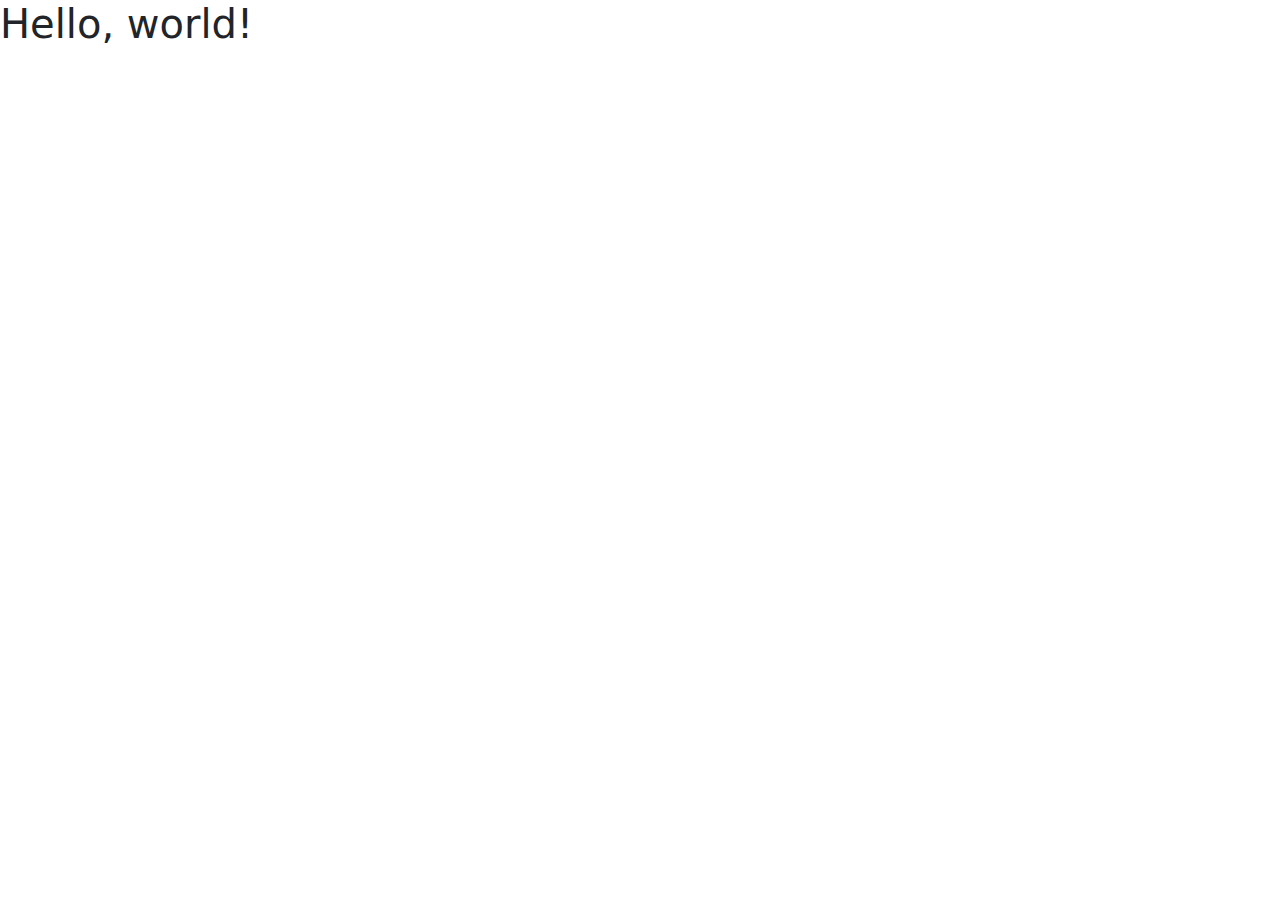
==== index.html @ d05613b5 "first push" ====
<!doctype html>
<html lang="en">
  <head>
    <meta charset="utf-8">
    <meta name="viewport" content="width=device-width, initial-scale=1">
    <title>Bootstrap demo</title>
    <link href="https://cdn.jsdelivr.net/npm/bootstrap@5.3.3/dist/css/bootstrap.min.css" rel="stylesheet" integrity="sha384-QWTKZyjpPEjISv5WaRU9OFeRpok6YctnYmDr5pNlyT2bRjXh0JMhjY6hW+ALEwIH" crossorigin="anonymous">
    <link rel="stylesheet" href="./styles/styles.css">
  </head>
  <body>
    <h1>Hello, world!</h1>















    
    <script src="https://cdn.jsdelivr.net/npm/bootstrap@5.3.3/dist/js/bootstrap.bundle.min.js" integrity="sha384-YvpcrYf0tY3lHB60NNkmXc5s9fDVZLESaAA55NDzOxhy9GkcIdslK1eN7N6jIeHz" crossorigin="anonymous"></script>
  </body>
</html>
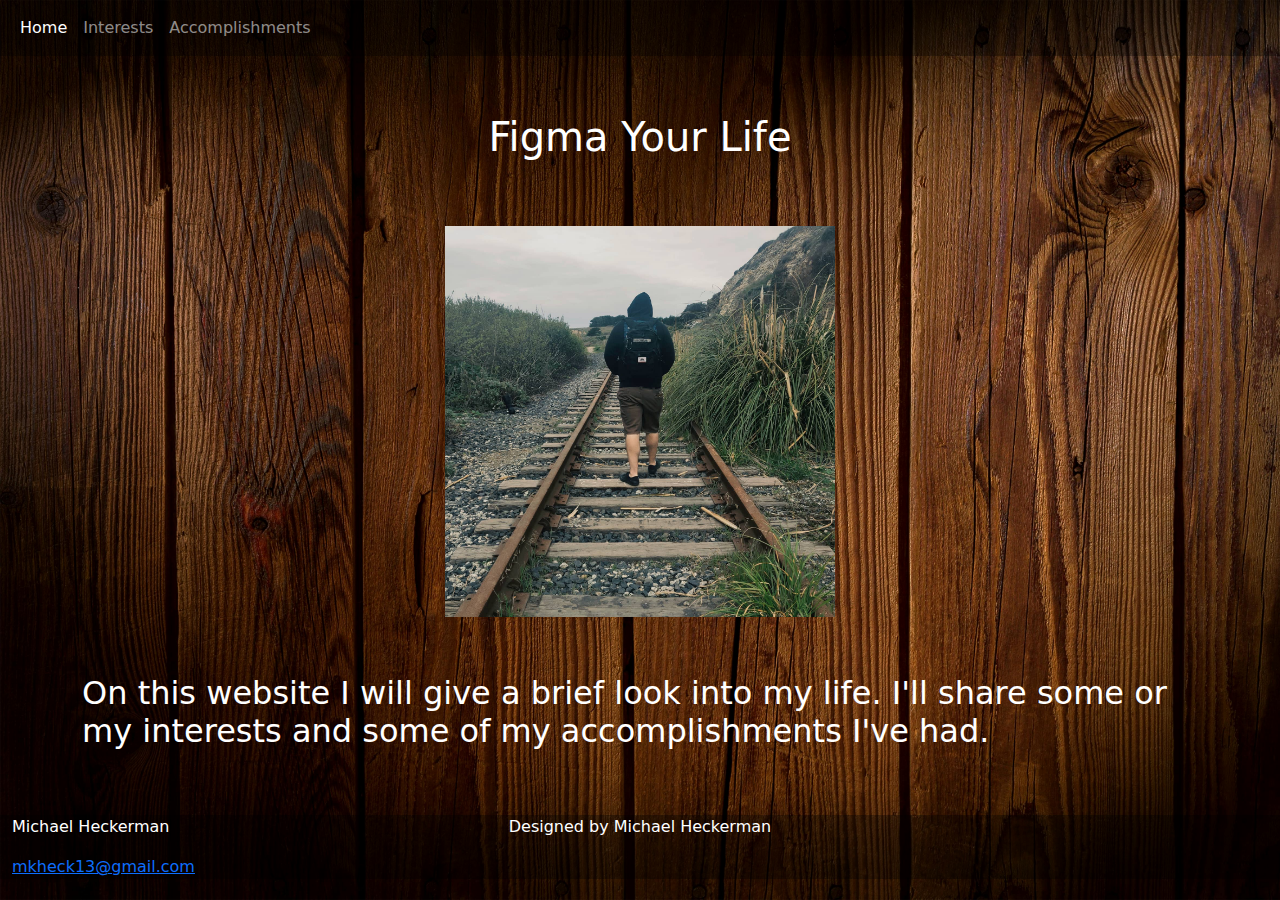
==== commit 84ace244: "home and interests done" ====
--- a/index.html
+++ b/index.html
@@ -8,7 +8,70 @@
     <link rel="stylesheet" href="./styles/styles.css">
   </head>
   <body>
-    <h1>Hello, world!</h1>
+    <!-- Navbar start -->
+    <nav class="navbar navbar-expand-lg navbar-dark navtext">
+      <div class="container-fluid">
+
+        <button class="navbar-toggler" type="button" data-bs-toggle="collapse" data-bs-target="#navbarSupportedContent" aria-controls="navbarSupportedContent" aria-expanded="false" aria-label="Toggle navigation">
+          <span class="navbar-toggler-icon"></span>
+        </button>
+        <div class="collapse navbar-collapse" id="navbarSupportedContent">
+          <ul class="navbar-nav me-auto mb-2 mb-lg-0">
+            <li class="nav-item">
+              <a class="nav-link active" aria-current="page" href="#">Home</a>
+            </li>
+            <li class="nav-item">
+              <a class="nav-link" href="./pages/interests.html">Interests</a>
+            </li>
+            <li class="nav-item">
+              <a class="nav-link" href="./pages/accomplishments.html">Accomplishments</a>
+            </li>
+
+          </ul>
+        </div>
+      </div>
+    </nav>
+    <!-- Navbar end -->
+
+    <!-- Hero Section Start-->
+
+    <div class="container">
+      <div class="row">
+        <div class="col herotext">
+          <h1>Figma Your Life</h1>
+        </div>
+      </div>
+
+      <div class="row">
+        <div class="col heroimg">
+          <img class="heroimg" src="./assets/mikeback.jpg" alt="Picture of a person walking away">
+        </div>
+      </div>
+
+      <div class="row">
+        <div class="col herotext">
+          <h2>On this website I will give a brief look into my life. I'll share some or my interests and some of my accomplishments I've had.</h2>
+        </div>
+      </div>
+    </div>
+
+    <!-- Hero Section End -->
+
+    <!-- Footer start-->
+     <div class="container-fluid footback" >
+      <div class="row">
+        <div class="col-4">
+          <p>Michael Heckerman</p>
+          <a href="mkheck13@gmail.com">mkheck13@gmail.com</a>
+        </div>
+        <div class="col-4 footcenter">
+          <p>Designed by Michael Heckerman</p>
+        </div>
+        <div class="col-4"></div>
+      </div>
+     </div>
+     <!-- Footer End -->
+
 
 
 
--- a/styles/styles.css
+++ b/styles/styles.css
@@ -0,0 +1,52 @@
+body{
+    background-image: url(../assets/woodback.jpeg);
+    background-repeat: no-repeat;
+    background-size: cover;
+    background-attachment: fixed;
+}
+
+.navtext{
+    background-color: rgba(0, 0, 0, 0.332);
+}
+
+.herotext{
+    color: white;
+    display: flex;
+    justify-content: center;
+    margin-top: 5%;
+    margin-bottom: 5%;
+}
+
+.heroimg{
+    display: flex;
+    justify-content: center;
+    width: 35%;
+}
+
+.footback{
+    color: white;
+    background-color: rgba(0, 0, 0, 0.332);
+}
+.footcenter{
+    display: flex;
+    justify-content: center;
+}
+
+.card{
+    color: white;
+    background-color: blue;
+}
+
+.cardcenter{
+    display: flex;
+    justify-content: center;
+    margin-bottom: 5%;
+}
+.buttoncenter{
+    margin-left: 20%;
+}
+
+.cardimage{
+    height: 100%;
+    
+}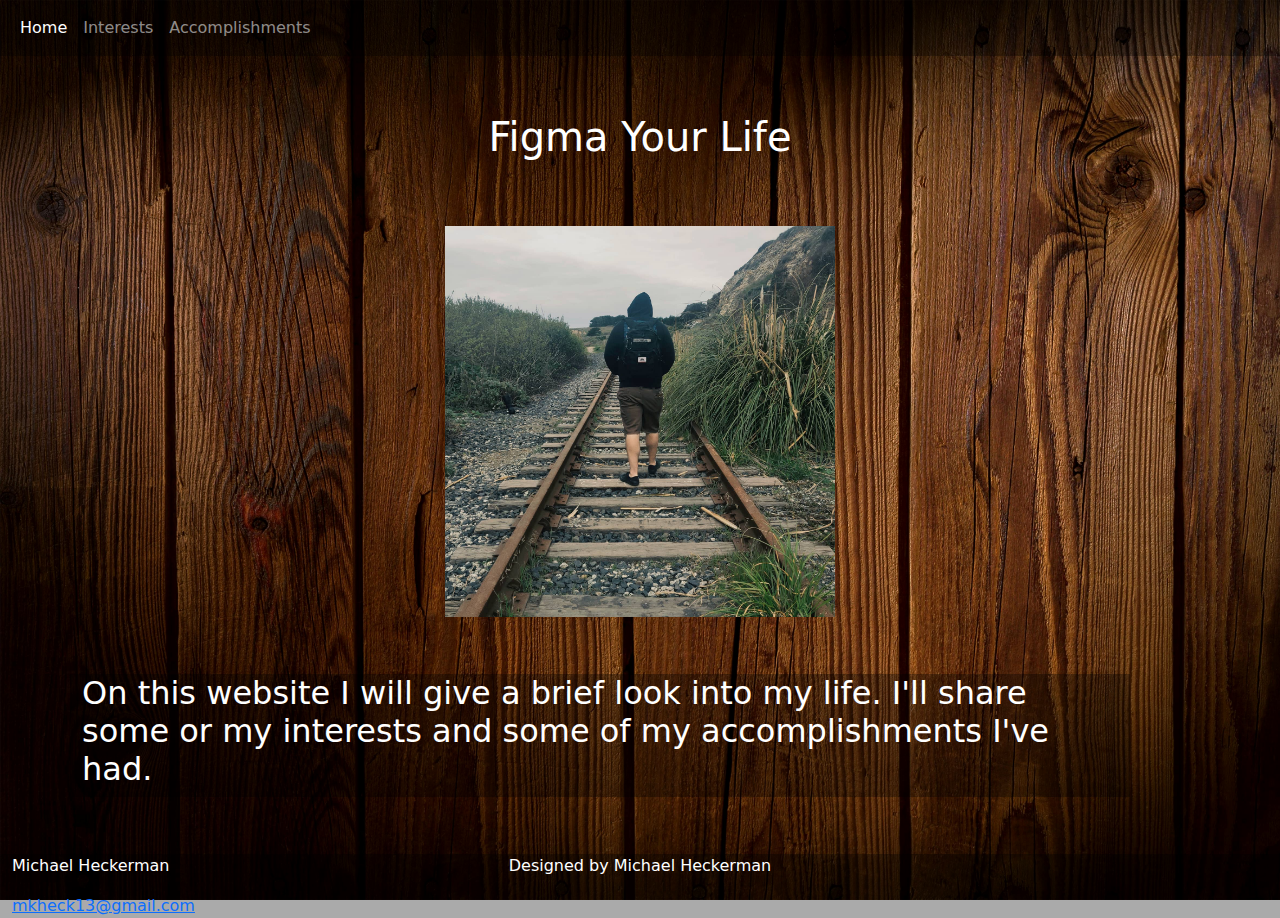
==== commit 5e3d89e8: "updated readme" ====
--- a/index.html
+++ b/index.html
@@ -49,7 +49,7 @@
       </div>
 
       <div class="row">
-        <div class="col herotext">
+        <div class="col herotext heroback">
           <h2>On this website I will give a brief look into my life. I'll share some or my interests and some of my accomplishments I've had.</h2>
         </div>
       </div>
--- a/styles/styles.css
+++ b/styles/styles.css
@@ -17,6 +17,11 @@
     margin-bottom: 5%;
 }
 
+.heroback{
+    background-color: rgba(0, 0, 0, 0.332);
+    margin-right: 7%;
+}
+
 .heroimg{
     display: flex;
     justify-content: center;
@@ -34,7 +39,7 @@
 
 .card{
     color: white;
-    background-color: blue;
+    background-color: rgba(0, 0, 0, 0.745);
 }
 
 .cardcenter{
@@ -47,6 +52,23 @@
 }
 
 .cardimage{
-    height: 100%;
-    
+    height: 100%;  
+}
+
+.accomptext{
+    color: white;
+    background-color: rgba(0, 0, 0, 0.332);
+}
+
+.accompimage{
+height: 220px;
+}
+
+.tattoopic{
+    margin-left: 100px;
+}
+
+.accompspace{
+    margin-top: 5%;
+    margin-bottom: 5%;
 }